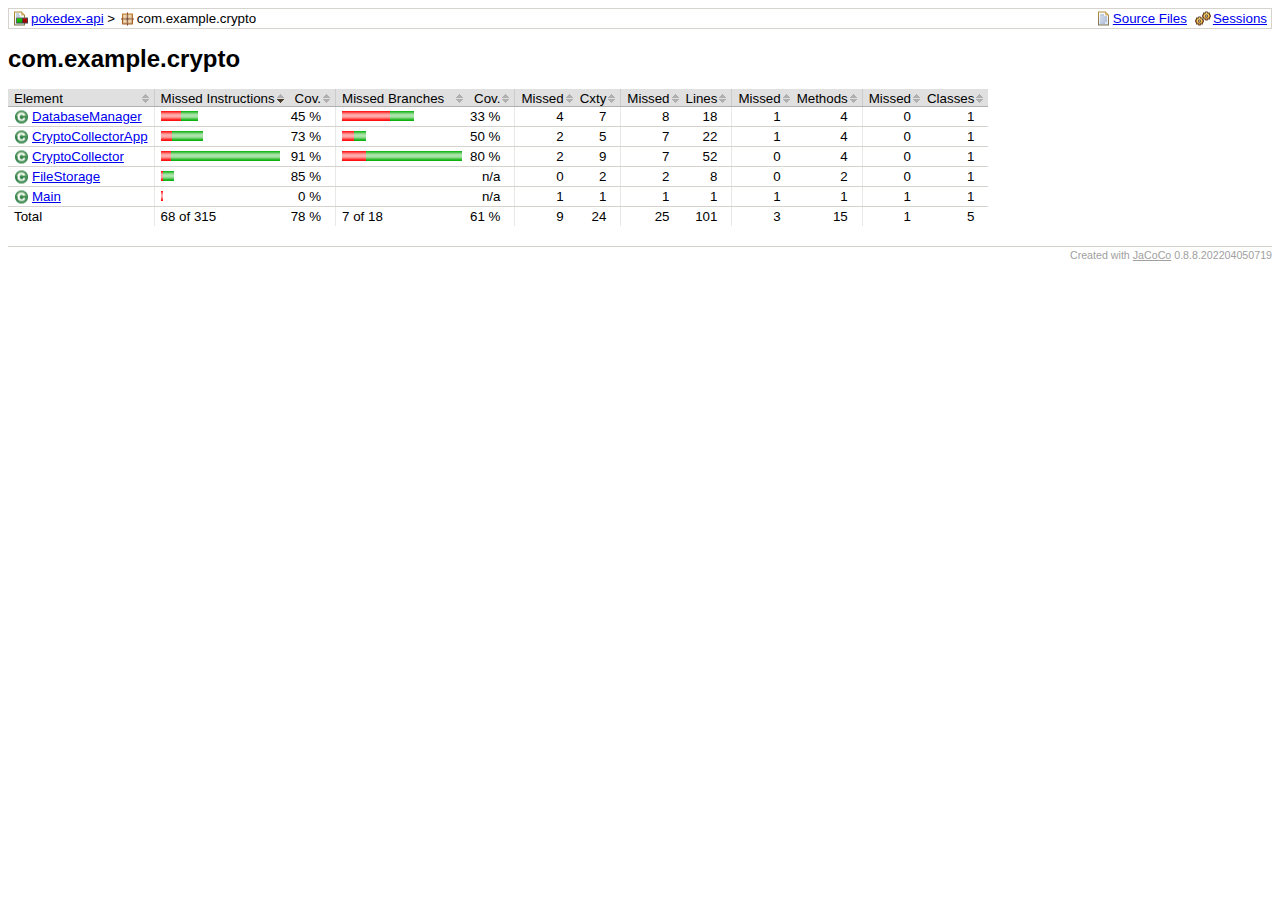
==== target/site/jacoco/com.example.crypto/index.html @ eaee6d1f "ajout de SonarQube" ====
<?xml version="1.0" encoding="UTF-8"?><!DOCTYPE html PUBLIC "-//W3C//DTD XHTML 1.0 Strict//EN" "http://www.w3.org/TR/xhtml1/DTD/xhtml1-strict.dtd"><html xmlns="http://www.w3.org/1999/xhtml" lang="fr"><head><meta http-equiv="Content-Type" content="text/html;charset=UTF-8"/><link rel="stylesheet" href="../jacoco-resources/report.css" type="text/css"/><link rel="shortcut icon" href="../jacoco-resources/report.gif" type="image/gif"/><title>com.example.crypto</title><script type="text/javascript" src="../jacoco-resources/sort.js"></script></head><body onload="initialSort(['breadcrumb', 'coveragetable'])"><div class="breadcrumb" id="breadcrumb"><span class="info"><a href="index.source.html" class="el_source">Source Files</a><a href="../jacoco-sessions.html" class="el_session">Sessions</a></span><a href="../index.html" class="el_report">pokedex-api</a> &gt; <span class="el_package">com.example.crypto</span></div><h1>com.example.crypto</h1><table class="coverage" cellspacing="0" id="coveragetable"><thead><tr><td class="sortable" id="a" onclick="toggleSort(this)">Element</td><td class="down sortable bar" id="b" onclick="toggleSort(this)">Missed Instructions</td><td class="sortable ctr2" id="c" onclick="toggleSort(this)">Cov.</td><td class="sortable bar" id="d" onclick="toggleSort(this)">Missed Branches</td><td class="sortable ctr2" id="e" onclick="toggleSort(this)">Cov.</td><td class="sortable ctr1" id="f" onclick="toggleSort(this)">Missed</td><td class="sortable ctr2" id="g" onclick="toggleSort(this)">Cxty</td><td class="sortable ctr1" id="h" onclick="toggleSort(this)">Missed</td><td class="sortable ctr2" id="i" onclick="toggleSort(this)">Lines</td><td class="sortable ctr1" id="j" onclick="toggleSort(this)">Missed</td><td class="sortable ctr2" id="k" onclick="toggleSort(this)">Methods</td><td class="sortable ctr1" id="l" onclick="toggleSort(this)">Missed</td><td class="sortable ctr2" id="m" onclick="toggleSort(this)">Classes</td></tr></thead><tfoot><tr><td>Total</td><td class="bar">68 of 315</td><td class="ctr2">78 %</td><td class="bar">7 of 18</td><td class="ctr2">61 %</td><td class="ctr1">9</td><td class="ctr2">24</td><td class="ctr1">25</td><td class="ctr2">101</td><td class="ctr1">3</td><td class="ctr2">15</td><td class="ctr1">1</td><td class="ctr2">5</td></tr></tfoot><tbody><tr><td id="a2"><a href="DatabaseManager.html" class="el_class">DatabaseManager</a></td><td class="bar" id="b0"><img src="../jacoco-resources/redbar.gif" width="20" height="10" title="30" alt="30"/><img src="../jacoco-resources/greenbar.gif" width="17" height="10" title="25" alt="25"/></td><td class="ctr2" id="c3">45 %</td><td class="bar" id="d0"><img src="../jacoco-resources/redbar.gif" width="48" height="10" title="4" alt="4"/><img src="../jacoco-resources/greenbar.gif" width="24" height="10" title="2" alt="2"/></td><td class="ctr2" id="e2">33 %</td><td class="ctr1" id="f0">4</td><td class="ctr2" id="g1">7</td><td class="ctr1" id="h0">8</td><td class="ctr2" id="i2">18</td><td class="ctr1" id="j0">1</td><td class="ctr2" id="k0">4</td><td class="ctr1" id="l1">0</td><td class="ctr2" id="m0">1</td></tr><tr><td id="a1"><a href="CryptoCollectorApp.html" class="el_class">CryptoCollectorApp</a></td><td class="bar" id="b1"><img src="../jacoco-resources/redbar.gif" width="11" height="10" title="17" alt="17"/><img src="../jacoco-resources/greenbar.gif" width="31" height="10" title="46" alt="46"/></td><td class="ctr2" id="c2">73 %</td><td class="bar" id="d2"><img src="../jacoco-resources/redbar.gif" width="12" height="10" title="1" alt="1"/><img src="../jacoco-resources/greenbar.gif" width="12" height="10" title="1" alt="1"/></td><td class="ctr2" id="e1">50 %</td><td class="ctr1" id="f1">2</td><td class="ctr2" id="g2">5</td><td class="ctr1" id="h1">7</td><td class="ctr2" id="i1">22</td><td class="ctr1" id="j1">1</td><td class="ctr2" id="k1">4</td><td class="ctr1" id="l2">0</td><td class="ctr2" id="m1">1</td></tr><tr><td id="a0"><a href="CryptoCollector.html" class="el_class">CryptoCollector</a></td><td class="bar" id="b2"><img src="../jacoco-resources/redbar.gif" width="10" height="10" title="15" alt="15"/><img src="../jacoco-resources/greenbar.gif" width="109" height="10" title="159" alt="159"/></td><td class="ctr2" id="c0">91 %</td><td class="bar" id="d1"><img src="../jacoco-resources/redbar.gif" width="24" height="10" title="2" alt="2"/><img src="../jacoco-resources/greenbar.gif" width="96" height="10" title="8" alt="8"/></td><td class="ctr2" id="e0">80 %</td><td class="ctr1" id="f2">2</td><td class="ctr2" id="g0">9</td><td class="ctr1" id="h2">7</td><td class="ctr2" id="i0">52</td><td class="ctr1" id="j3">0</td><td class="ctr2" id="k2">4</td><td class="ctr1" id="l3">0</td><td class="ctr2" id="m2">1</td></tr><tr><td id="a3"><a href="FileStorage.html" class="el_class">FileStorage</a></td><td class="bar" id="b3"><img src="../jacoco-resources/redbar.gif" width="2" height="10" title="3" alt="3"/><img src="../jacoco-resources/greenbar.gif" width="11" height="10" title="17" alt="17"/></td><td class="ctr2" id="c1">85 %</td><td class="bar" id="d3"/><td class="ctr2" id="e3">n/a</td><td class="ctr1" id="f4">0</td><td class="ctr2" id="g3">2</td><td class="ctr1" id="h3">2</td><td class="ctr2" id="i3">8</td><td class="ctr1" id="j4">0</td><td class="ctr2" id="k3">2</td><td class="ctr1" id="l4">0</td><td class="ctr2" id="m3">1</td></tr><tr><td id="a4"><a href="Main.html" class="el_class">Main</a></td><td class="bar" id="b4"><img src="../jacoco-resources/redbar.gif" width="2" height="10" title="3" alt="3"/></td><td class="ctr2" id="c4">0 %</td><td class="bar" id="d4"/><td class="ctr2" id="e4">n/a</td><td class="ctr1" id="f3">1</td><td class="ctr2" id="g4">1</td><td class="ctr1" id="h4">1</td><td class="ctr2" id="i4">1</td><td class="ctr1" id="j2">1</td><td class="ctr2" id="k4">1</td><td class="ctr1" id="l0">1</td><td class="ctr2" id="m4">1</td></tr></tbody></table><div class="footer"><span class="right">Created with <a href="http://www.jacoco.org/jacoco">JaCoCo</a> 0.8.8.202204050719</span></div></body></html>
---- target/site/jacoco/jacoco-resources/report.css ----
body, td {
  font-family:sans-serif;
  font-size:10pt;
}

h1 {
  font-weight:bold;
  font-size:18pt;
}

.breadcrumb {
  border:#d6d3ce 1px solid;
  padding:2px 4px 2px 4px;
}

.breadcrumb .info {
  float:right;
}

.breadcrumb .info a {
  margin-left:8px;
}

.el_report {
  padding-left:18px;
  background-image:url(report.gif);
  background-position:left center;
  background-repeat:no-repeat;
}

.el_group {
  padding-left:18px;
  background-image:url(group.gif);
  background-position:left center;
  background-repeat:no-repeat;
}

.el_bundle {
  padding-left:18px;
  background-image:url(bundle.gif);
  background-position:left center;
  background-repeat:no-repeat;
}

.el_package {
  padding-left:18px;
  background-image:url(package.gif);
  background-position:left center;
  background-repeat:no-repeat;
}

.el_class {
  padding-left:18px;
  background-image:url(class.gif);
  background-position:left center;
  background-repeat:no-repeat;
}

.el_source {
  padding-left:18px;
  background-image:url(source.gif);
  background-position:left center;
  background-repeat:no-repeat;
}

.el_method {
  padding-left:18px;
  background-image:url(method.gif);
  background-position:left center;
  background-repeat:no-repeat;
}

.el_session {
  padding-left:18px;
  background-image:url(session.gif);
  background-position:left center;
  background-repeat:no-repeat;
}

pre.source {
  border:#d6d3ce 1px solid;
  font-family:monospace;
}

pre.source ol {
  margin-bottom: 0px;
  margin-top: 0px;
}

pre.source li {
  border-left: 1px solid #D6D3CE;
  color: #A0A0A0;
  padding-left: 0px;
}

pre.source span.fc {
  background-color:#ccffcc;
}

pre.source span.nc {
  background-color:#ffaaaa;
}

pre.source span.pc {
  background-color:#ffffcc;
}

pre.source span.bfc {
  background-image: url(branchfc.gif);
  background-repeat: no-repeat;
  background-position: 2px center;
}

pre.source span.bfc:hover {
  background-color:#80ff80;
}

pre.source span.bnc {
  background-image: url(branchnc.gif);
  background-repeat: no-repeat;
  background-position: 2px center;
}

pre.source span.bnc:hover {
  background-color:#ff8080;
}

pre.source span.bpc {
  background-image: url(branchpc.gif);
  background-repeat: no-repeat;
  background-position: 2px center;
}

pre.source span.bpc:hover {
  background-color:#ffff80;
}

table.coverage {
  empty-cells:show;
  border-collapse:collapse;
}

table.coverage thead {
  background-color:#e0e0e0;
}

table.coverage thead td {
  white-space:nowrap;
  padding:2px 14px 0px 6px;
  border-bottom:#b0b0b0 1px solid;
}

table.coverage thead td.bar {
  border-left:#cccccc 1px solid;
}

table.coverage thead td.ctr1 {
  text-align:right;
  border-left:#cccccc 1px solid;
}

table.coverage thead td.ctr2 {
  text-align:right;
  padding-left:2px;
}

table.coverage thead td.sortable {
  cursor:pointer;
  background-image:url(sort.gif);
  background-position:right center;
  background-repeat:no-repeat;
}

table.coverage thead td.up {
  background-image:url(up.gif);
}

table.coverage thead td.down {
  background-image:url(down.gif);
}

table.coverage tbody td {
  white-space:nowrap;
  padding:2px 6px 2px 6px;
  border-bottom:#d6d3ce 1px solid;
}

table.coverage tbody tr:hover {
  background: #f0f0d0 !important;
}

table.coverage tbody td.bar {
  border-left:#e8e8e8 1px solid;
}

table.coverage tbody td.ctr1 {
  text-align:right;
  padding-right:14px;
  border-left:#e8e8e8 1px solid;
}

table.coverage tbody td.ctr2 {
  text-align:right;
  padding-right:14px;
  padding-left:2px;
}

table.coverage tfoot td {
  white-space:nowrap;
  padding:2px 6px 2px 6px;
}

table.coverage tfoot td.bar {
  border-left:#e8e8e8 1px solid;
}

table.coverage tfoot td.ctr1 {
  text-align:right;
  padding-right:14px;
  border-left:#e8e8e8 1px solid;
}

table.coverage tfoot td.ctr2 {
  text-align:right;
  padding-right:14px;
  padding-left:2px;
}

.footer {
  margin-top:20px;
  border-top:#d6d3ce 1px solid;
  padding-top:2px;
  font-size:8pt;
  color:#a0a0a0;
}

.footer a {
  color:#a0a0a0;
}

.right {
  float:right;
}
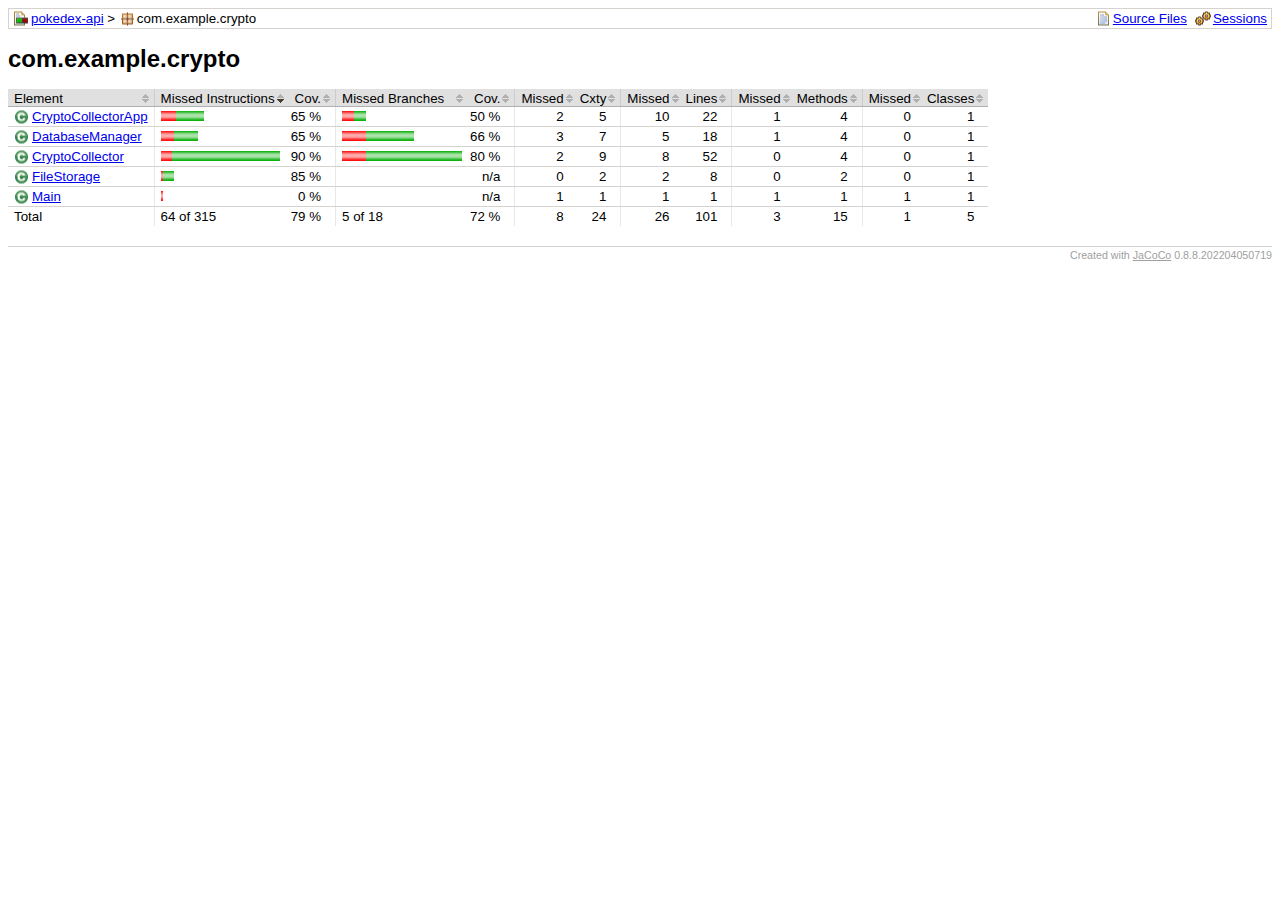
==== commit 8d33c012: "ajout de la p révisions" ====
--- a/target/site/jacoco/com.example.crypto/index.html
+++ b/target/site/jacoco/com.example.crypto/index.html
@@ -1 +1 @@
-<?xml version="1.0" encoding="UTF-8"?><!DOCTYPE html PUBLIC "-//W3C//DTD XHTML 1.0 Strict//EN" "http://www.w3.org/TR/xhtml1/DTD/xhtml1-strict.dtd"><html xmlns="http://www.w3.org/1999/xhtml" lang="fr"><head><meta http-equiv="Content-Type" content="text/html;charset=UTF-8"/><link rel="stylesheet" href="../jacoco-resources/report.css" type="text/css"/><link rel="shortcut icon" href="../jacoco-resources/report.gif" type="image/gif"/><title>com.example.crypto</title><script type="text/javascript" src="../jacoco-resources/sort.js"></script></head><body onload="initialSort(['breadcrumb', 'coveragetable'])"><div class="breadcrumb" id="breadcrumb"><span class="info"><a href="index.source.html" class="el_source">Source Files</a><a href="../jacoco-sessions.html" class="el_session">Sessions</a></span><a href="../index.html" class="el_report">pokedex-api</a> &gt; <span class="el_package">com.example.crypto</span></div><h1>com.example.crypto</h1><table class="coverage" cellspacing="0" id="coveragetable"><thead><tr><td class="sortable" id="a" onclick="toggleSort(this)">Element</td><td class="down sortable bar" id="b" onclick="toggleSort(this)">Missed Instructions</td><td class="sortable ctr2" id="c" onclick="toggleSort(this)">Cov.</td><td class="sortable bar" id="d" onclick="toggleSort(this)">Missed Branches</td><td class="sortable ctr2" id="e" onclick="toggleSort(this)">Cov.</td><td class="sortable ctr1" id="f" onclick="toggleSort(this)">Missed</td><td class="sortable ctr2" id="g" onclick="toggleSort(this)">Cxty</td><td class="sortable ctr1" id="h" onclick="toggleSort(this)">Missed</td><td class="sortable ctr2" id="i" onclick="toggleSort(this)">Lines</td><td class="sortable ctr1" id="j" onclick="toggleSort(this)">Missed</td><td class="sortable ctr2" id="k" onclick="toggleSort(this)">Methods</td><td class="sortable ctr1" id="l" onclick="toggleSort(this)">Missed</td><td class="sortable ctr2" id="m" onclick="toggleSort(this)">Classes</td></tr></thead><tfoot><tr><td>Total</td><td class="bar">68 of 315</td><td class="ctr2">78 %</td><td class="bar">7 of 18</td><td class="ctr2">61 %</td><td class="ctr1">9</td><td class="ctr2">24</td><td class="ctr1">25</td><td class="ctr2">101</td><td class="ctr1">3</td><td class="ctr2">15</td><td class="ctr1">1</td><td class="ctr2">5</td></tr></tfoot><tbody><tr><td id="a2"><a href="DatabaseManager.html" class="el_class">DatabaseManager</a></td><td class="bar" id="b0"><img src="../jacoco-resources/redbar.gif" width="20" height="10" title="30" alt="30"/><img src="../jacoco-resources/greenbar.gif" width="17" height="10" title="25" alt="25"/></td><td class="ctr2" id="c3">45 %</td><td class="bar" id="d0"><img src="../jacoco-resources/redbar.gif" width="48" height="10" title="4" alt="4"/><img src="../jacoco-resources/greenbar.gif" width="24" height="10" title="2" alt="2"/></td><td class="ctr2" id="e2">33 %</td><td class="ctr1" id="f0">4</td><td class="ctr2" id="g1">7</td><td class="ctr1" id="h0">8</td><td class="ctr2" id="i2">18</td><td class="ctr1" id="j0">1</td><td class="ctr2" id="k0">4</td><td class="ctr1" id="l1">0</td><td class="ctr2" id="m0">1</td></tr><tr><td id="a1"><a href="CryptoCollectorApp.html" class="el_class">CryptoCollectorApp</a></td><td class="bar" id="b1"><img src="../jacoco-resources/redbar.gif" width="11" height="10" title="17" alt="17"/><img src="../jacoco-resources/greenbar.gif" width="31" height="10" title="46" alt="46"/></td><td class="ctr2" id="c2">73 %</td><td class="bar" id="d2"><img src="../jacoco-resources/redbar.gif" width="12" height="10" title="1" alt="1"/><img src="../jacoco-resources/greenbar.gif" width="12" height="10" title="1" alt="1"/></td><td class="ctr2" id="e1">50 %</td><td class="ctr1" id="f1">2</td><td class="ctr2" id="g2">5</td><td class="ctr1" id="h1">7</td><td class="ctr2" id="i1">22</td><td class="ctr1" id="j1">1</td><td class="ctr2" id="k1">4</td><td class="ctr1" id="l2">0</td><td class="ctr2" id="m1">1</td></tr><tr><td id="a0"><a href="CryptoCollector.html" class="el_class">CryptoCollector</a></td><td class="bar" id="b2"><img src="../jacoco-resources/redbar.gif" width="10" height="10" title="15" alt="15"/><img src="../jacoco-resources/greenbar.gif" width="109" height="10" title="159" alt="159"/></td><td class="ctr2" id="c0">91 %</td><td class="bar" id="d1"><img src="../jacoco-resources/redbar.gif" width="24" height="10" title="2" alt="2"/><img src="../jacoco-resources/greenbar.gif" width="96" height="10" title="8" alt="8"/></td><td class="ctr2" id="e0">80 %</td><td class="ctr1" id="f2">2</td><td class="ctr2" id="g0">9</td><td class="ctr1" id="h2">7</td><td class="ctr2" id="i0">52</td><td class="ctr1" id="j3">0</td><td class="ctr2" id="k2">4</td><td class="ctr1" id="l3">0</td><td class="ctr2" id="m2">1</td></tr><tr><td id="a3"><a href="FileStorage.html" class="el_class">FileStorage</a></td><td class="bar" id="b3"><img src="../jacoco-resources/redbar.gif" width="2" height="10" title="3" alt="3"/><img src="../jacoco-resources/greenbar.gif" width="11" height="10" title="17" alt="17"/></td><td class="ctr2" id="c1">85 %</td><td class="bar" id="d3"/><td class="ctr2" id="e3">n/a</td><td class="ctr1" id="f4">0</td><td class="ctr2" id="g3">2</td><td class="ctr1" id="h3">2</td><td class="ctr2" id="i3">8</td><td class="ctr1" id="j4">0</td><td class="ctr2" id="k3">2</td><td class="ctr1" id="l4">0</td><td class="ctr2" id="m3">1</td></tr><tr><td id="a4"><a href="Main.html" class="el_class">Main</a></td><td class="bar" id="b4"><img src="../jacoco-resources/redbar.gif" width="2" height="10" title="3" alt="3"/></td><td class="ctr2" id="c4">0 %</td><td class="bar" id="d4"/><td class="ctr2" id="e4">n/a</td><td class="ctr1" id="f3">1</td><td class="ctr2" id="g4">1</td><td class="ctr1" id="h4">1</td><td class="ctr2" id="i4">1</td><td class="ctr1" id="j2">1</td><td class="ctr2" id="k4">1</td><td class="ctr1" id="l0">1</td><td class="ctr2" id="m4">1</td></tr></tbody></table><div class="footer"><span class="right">Created with <a href="http://www.jacoco.org/jacoco">JaCoCo</a> 0.8.8.202204050719</span></div></body></html>+<?xml version="1.0" encoding="UTF-8"?><!DOCTYPE html PUBLIC "-//W3C//DTD XHTML 1.0 Strict//EN" "http://www.w3.org/TR/xhtml1/DTD/xhtml1-strict.dtd"><html xmlns="http://www.w3.org/1999/xhtml" lang="fr"><head><meta http-equiv="Content-Type" content="text/html;charset=UTF-8"/><link rel="stylesheet" href="../jacoco-resources/report.css" type="text/css"/><link rel="shortcut icon" href="../jacoco-resources/report.gif" type="image/gif"/><title>com.example.crypto</title><script type="text/javascript" src="../jacoco-resources/sort.js"></script></head><body onload="initialSort(['breadcrumb', 'coveragetable'])"><div class="breadcrumb" id="breadcrumb"><span class="info"><a href="index.source.html" class="el_source">Source Files</a><a href="../jacoco-sessions.html" class="el_session">Sessions</a></span><a href="../index.html" class="el_report">pokedex-api</a> &gt; <span class="el_package">com.example.crypto</span></div><h1>com.example.crypto</h1><table class="coverage" cellspacing="0" id="coveragetable"><thead><tr><td class="sortable" id="a" onclick="toggleSort(this)">Element</td><td class="down sortable bar" id="b" onclick="toggleSort(this)">Missed Instructions</td><td class="sortable ctr2" id="c" onclick="toggleSort(this)">Cov.</td><td class="sortable bar" id="d" onclick="toggleSort(this)">Missed Branches</td><td class="sortable ctr2" id="e" onclick="toggleSort(this)">Cov.</td><td class="sortable ctr1" id="f" onclick="toggleSort(this)">Missed</td><td class="sortable ctr2" id="g" onclick="toggleSort(this)">Cxty</td><td class="sortable ctr1" id="h" onclick="toggleSort(this)">Missed</td><td class="sortable ctr2" id="i" onclick="toggleSort(this)">Lines</td><td class="sortable ctr1" id="j" onclick="toggleSort(this)">Missed</td><td class="sortable ctr2" id="k" onclick="toggleSort(this)">Methods</td><td class="sortable ctr1" id="l" onclick="toggleSort(this)">Missed</td><td class="sortable ctr2" id="m" onclick="toggleSort(this)">Classes</td></tr></thead><tfoot><tr><td>Total</td><td class="bar">64 of 315</td><td class="ctr2">79 %</td><td class="bar">5 of 18</td><td class="ctr2">72 %</td><td class="ctr1">8</td><td class="ctr2">24</td><td class="ctr1">26</td><td class="ctr2">101</td><td class="ctr1">3</td><td class="ctr2">15</td><td class="ctr1">1</td><td class="ctr2">5</td></tr></tfoot><tbody><tr><td id="a1"><a href="CryptoCollectorApp.html" class="el_class">CryptoCollectorApp</a></td><td class="bar" id="b0"><img src="../jacoco-resources/redbar.gif" width="15" height="10" title="22" alt="22"/><img src="../jacoco-resources/greenbar.gif" width="28" height="10" title="41" alt="41"/></td><td class="ctr2" id="c3">65 %</td><td class="bar" id="d2"><img src="../jacoco-resources/redbar.gif" width="12" height="10" title="1" alt="1"/><img src="../jacoco-resources/greenbar.gif" width="12" height="10" title="1" alt="1"/></td><td class="ctr2" id="e2">50 %</td><td class="ctr1" id="f1">2</td><td class="ctr2" id="g2">5</td><td class="ctr1" id="h0">10</td><td class="ctr2" id="i1">22</td><td class="ctr1" id="j0">1</td><td class="ctr2" id="k0">4</td><td class="ctr1" id="l1">0</td><td class="ctr2" id="m0">1</td></tr><tr><td id="a2"><a href="DatabaseManager.html" class="el_class">DatabaseManager</a></td><td class="bar" id="b1"><img src="../jacoco-resources/redbar.gif" width="13" height="10" title="19" alt="19"/><img src="../jacoco-resources/greenbar.gif" width="24" height="10" title="36" alt="36"/></td><td class="ctr2" id="c2">65 %</td><td class="bar" id="d1"><img src="../jacoco-resources/redbar.gif" width="24" height="10" title="2" alt="2"/><img src="../jacoco-resources/greenbar.gif" width="48" height="10" title="4" alt="4"/></td><td class="ctr2" id="e1">66 %</td><td class="ctr1" id="f0">3</td><td class="ctr2" id="g1">7</td><td class="ctr1" id="h2">5</td><td class="ctr2" id="i2">18</td><td class="ctr1" id="j1">1</td><td class="ctr2" id="k1">4</td><td class="ctr1" id="l2">0</td><td class="ctr2" id="m1">1</td></tr><tr><td id="a0"><a href="CryptoCollector.html" class="el_class">CryptoCollector</a></td><td class="bar" id="b2"><img src="../jacoco-resources/redbar.gif" width="11" height="10" title="17" alt="17"/><img src="../jacoco-resources/greenbar.gif" width="108" height="10" title="157" alt="157"/></td><td class="ctr2" id="c0">90 %</td><td class="bar" id="d0"><img src="../jacoco-resources/redbar.gif" width="24" height="10" title="2" alt="2"/><img src="../jacoco-resources/greenbar.gif" width="96" height="10" title="8" alt="8"/></td><td class="ctr2" id="e0">80 %</td><td class="ctr1" id="f2">2</td><td class="ctr2" id="g0">9</td><td class="ctr1" id="h1">8</td><td class="ctr2" id="i0">52</td><td class="ctr1" id="j3">0</td><td class="ctr2" id="k2">4</td><td class="ctr1" id="l3">0</td><td class="ctr2" id="m2">1</td></tr><tr><td id="a3"><a href="FileStorage.html" class="el_class">FileStorage</a></td><td class="bar" id="b3"><img src="../jacoco-resources/redbar.gif" width="2" height="10" title="3" alt="3"/><img src="../jacoco-resources/greenbar.gif" width="11" height="10" title="17" alt="17"/></td><td class="ctr2" id="c1">85 %</td><td class="bar" id="d3"/><td class="ctr2" id="e3">n/a</td><td class="ctr1" id="f4">0</td><td class="ctr2" id="g3">2</td><td class="ctr1" id="h3">2</td><td class="ctr2" id="i3">8</td><td class="ctr1" id="j4">0</td><td class="ctr2" id="k3">2</td><td class="ctr1" id="l4">0</td><td class="ctr2" id="m3">1</td></tr><tr><td id="a4"><a href="Main.html" class="el_class">Main</a></td><td class="bar" id="b4"><img src="../jacoco-resources/redbar.gif" width="2" height="10" title="3" alt="3"/></td><td class="ctr2" id="c4">0 %</td><td class="bar" id="d4"/><td class="ctr2" id="e4">n/a</td><td class="ctr1" id="f3">1</td><td class="ctr2" id="g4">1</td><td class="ctr1" id="h4">1</td><td class="ctr2" id="i4">1</td><td class="ctr1" id="j2">1</td><td class="ctr2" id="k4">1</td><td class="ctr1" id="l0">1</td><td class="ctr2" id="m4">1</td></tr></tbody></table><div class="footer"><span class="right">Created with <a href="http://www.jacoco.org/jacoco">JaCoCo</a> 0.8.8.202204050719</span></div></body></html>